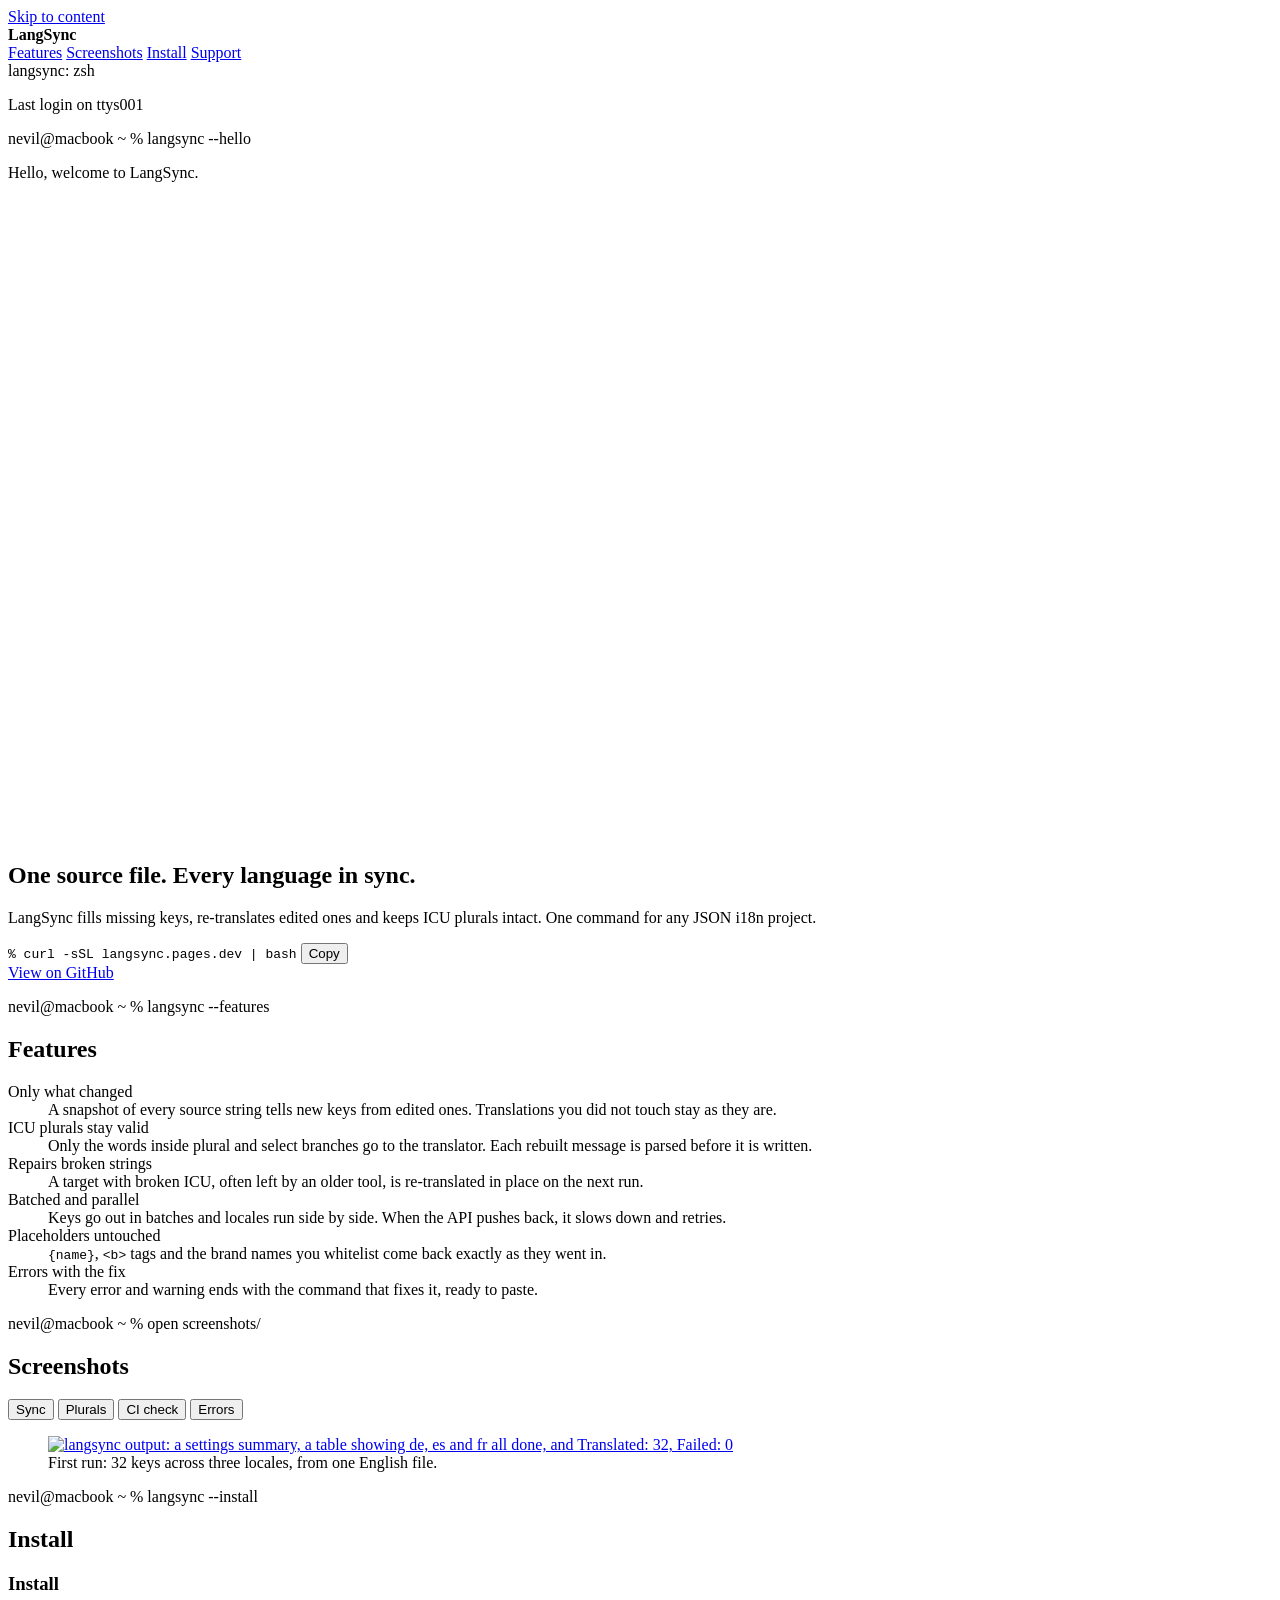
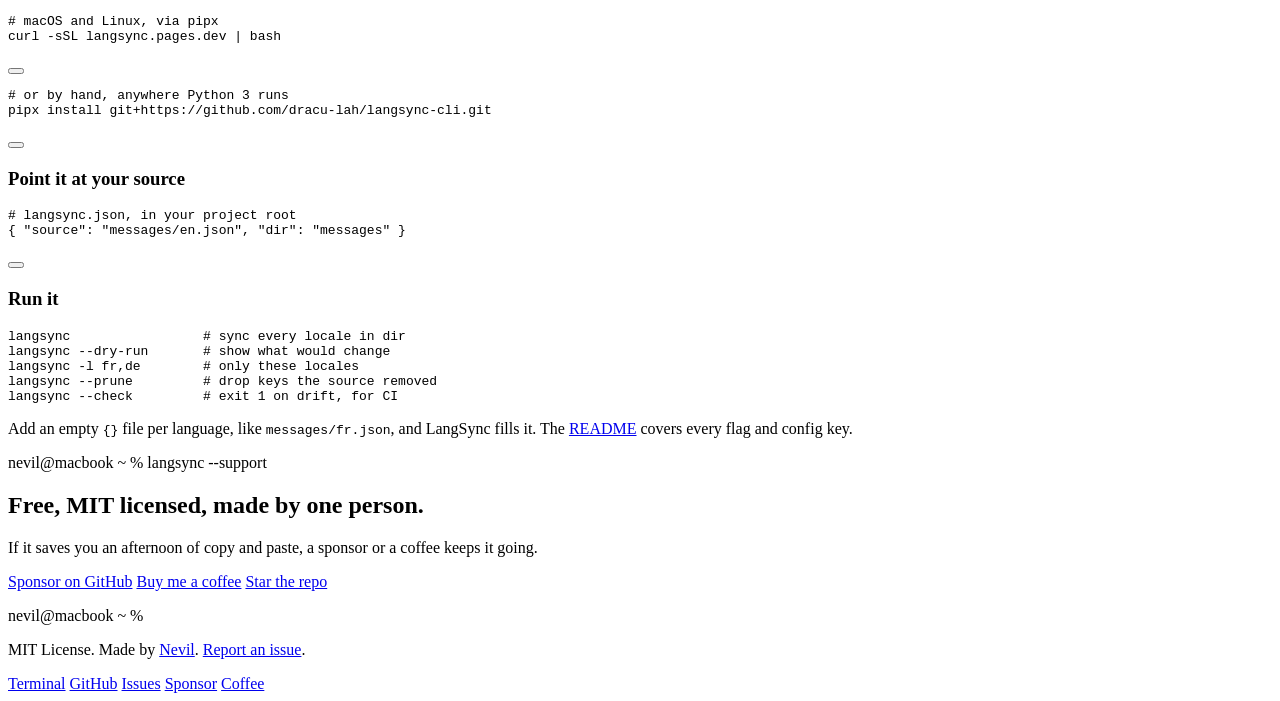
==== site/index.html @ 5280062b "feat: website on langsync.pages.dev, new README with demo and sponsor links, community files and CI " ====
<!DOCTYPE html>
<html lang="en">
<head>
<meta charset="utf-8">
<meta name="viewport" content="width=device-width, initial-scale=1, viewport-fit=cover">
<title>LangSync: keep every i18n JSON file in sync from one source</title>
<meta name="description" content="LangSync is a free, open source CLI that fills missing translation keys, re-translates edited ones and keeps ICU plurals valid. One command for any JSON i18n project.">
<link rel="canonical" href="https://langsync.pages.dev/">
<meta name="robots" content="index, follow, max-image-preview:large, max-snippet:-1">
<meta name="author" content="Nevil">
<meta name="theme-color" content="#ece9f4" media="(prefers-color-scheme: light)">
<meta name="theme-color" content="#14152a" media="(prefers-color-scheme: dark)">
<meta name="color-scheme" content="light dark">

<meta property="og:type" content="website">
<meta property="og:site_name" content="LangSync">
<meta property="og:url" content="https://langsync.pages.dev/">
<meta property="og:title" content="LangSync: every locale in sync, one command">
<meta property="og:description" content="Fills missing keys, re-translates edited ones and keeps ICU plurals valid. Free and open source.">
<meta property="og:image" content="https://langsync.pages.dev/og.png">
<meta property="og:image:width" content="1200">
<meta property="og:image:height" content="630">
<meta property="og:image:alt" content="A macOS terminal running langsync, syncing three locales from one English source file">
<meta property="og:locale" content="en_US">
<meta name="twitter:card" content="summary_large_image">
<meta name="twitter:title" content="LangSync: every locale in sync, one command">
<meta name="twitter:description" content="Fills missing keys, re-translates edited ones and keeps ICU plurals valid. Free and open source.">
<meta name="twitter:image" content="https://langsync.pages.dev/og.png">

<link rel="icon" href="/favicon.svg" type="image/svg+xml">
<link rel="apple-touch-icon" href="/icon-512.png">
<link rel="manifest" href="/site.webmanifest">
<link rel="preload" href="/fonts/jetbrains-mono-latin-400-normal.woff2" as="font" type="font/woff2" crossorigin>
<link rel="preload" href="/fonts/geist-sans-latin-600-normal.woff2" as="font" type="font/woff2" crossorigin>
<link rel="stylesheet" href="https://unpkg.com/@phosphor-icons/web@2.1.1/src/regular/style.css">
<link rel="stylesheet" href="/styles.css">

<script type="application/ld+json">
{
  "@context": "https://schema.org",
  "@type": "SoftwareApplication",
  "name": "LangSync",
  "url": "https://langsync.pages.dev/",
  "description": "A command line tool that keeps i18n JSON translation files in sync with one source file, with ICU MessageFormat support, drift detection and a CI check mode.",
  "applicationCategory": "DeveloperApplication",
  "operatingSystem": "macOS, Linux, Windows",
  "softwareVersion": "0.10.0",
  "license": "https://opensource.org/licenses/MIT",
  "codeRepository": "https://github.com/dracu-lah/langsync-cli",
  "downloadUrl": "https://github.com/dracu-lah/langsync-cli",
  "installUrl": "https://langsync.pages.dev/install.sh",
  "screenshot": "https://langsync.pages.dev/media/sync.png",
  "offers": { "@type": "Offer", "price": "0", "priceCurrency": "USD" },
  "author": { "@type": "Person", "name": "Nevil", "url": "https://github.com/dracu-lah" }
}
</script>
</head>
<body>
<a class="skip" href="#main">Skip to content</a>

<header class="menubar">
  <div class="menubar-left">
    <i class="ph ph-translate menubar-mark" aria-hidden="true"></i>
    <strong>LangSync</strong>
    <nav aria-label="Sections">
      <a href="#features">Features</a>
      <a href="#see-it">Screenshots</a>
      <a href="#install">Install</a>
      <a href="#support">Support</a>
    </nav>
  </div>
  <div class="menubar-right">
    <a href="https://github.com/dracu-lah/langsync-cli" aria-label="LangSync on GitHub"><i class="ph ph-github-logo" aria-hidden="true"></i></a>
    <time id="clock" aria-hidden="true"></time>
  </div>
</header>

<main id="main">
  <section class="window" aria-label="LangSync">
    <div class="titlebar">
      <span class="lights" aria-hidden="true"><i></i><i></i><i></i></span>
      <span class="title">langsync: zsh</span>
    </div>

    <div class="term">
      <p class="sys" id="login">Last login on ttys001</p>
      <p class="line"><span class="ps">nevil@macbook ~ %</span> <span class="cmd" data-type>langsync --hello</span></p>
      <p class="greet" id="greeting">Hello, welcome to LangSync.</p>

      <div class="hero">
        <figure class="hero-media">
          <video autoplay muted loop playsinline preload="metadata" poster="/media/hero-sync.png" width="820" height="640" aria-label="Recording: langsync syncs three locales, prints the French and German plurals, then langsync --check catches drift">
            <source src="/media/hero-demo.webm" type="video/webm">
            <source src="/media/hero-demo.mp4" type="video/mp4">
          </video>
        </figure>
        <div class="hero-copy">
          <h1><span>One source file.</span> <span>Every language in sync.</span></h1>
          <p class="lede">LangSync fills missing keys, re-translates edited ones and keeps ICU plurals intact. One command for any JSON i18n project.</p>
          <div class="install-line" data-copy="curl -sSL langsync.pages.dev | bash">
            <code><span class="ps">%</span> curl -sSL langsync.pages.dev | bash</code>
            <button type="button" class="copy" aria-label="Copy install command"><i class="ph ph-copy" aria-hidden="true"></i><span>Copy</span></button>
          </div>
          <div class="ctas">
            <a class="btn ghost" href="https://github.com/dracu-lah/langsync-cli"><i class="ph ph-github-logo" aria-hidden="true"></i>View on GitHub</a>
          </div>
        </div>
      </div>

      <section id="features" class="block" aria-labelledby="features-h">
        <p class="line"><span class="ps">nevil@macbook ~ %</span> <span class="cmd" data-type>langsync --features</span></p>
        <h2 id="features-h" class="vh">Features</h2>
        <dl class="features">
          <div><dt><i class="ph ph-git-diff" aria-hidden="true"></i>Only what changed</dt><dd>A snapshot of every source string tells new keys from edited ones. Translations you did not touch stay as they are.</dd></div>
          <div><dt><i class="ph ph-brackets-curly" aria-hidden="true"></i>ICU plurals stay valid</dt><dd>Only the words inside plural and select branches go to the translator. Each rebuilt message is parsed before it is written.</dd></div>
          <div><dt><i class="ph ph-first-aid" aria-hidden="true"></i>Repairs broken strings</dt><dd>A target with broken ICU, often left by an older tool, is re-translated in place on the next run.</dd></div>
          <div><dt><i class="ph ph-lightning" aria-hidden="true"></i>Batched and parallel</dt><dd>Keys go out in batches and locales run side by side. When the API pushes back, it slows down and retries.</dd></div>
          <div><dt><i class="ph ph-lock-key" aria-hidden="true"></i>Placeholders untouched</dt><dd><code>{name}</code>, <code>&lt;b&gt;</code> tags and the brand names you whitelist come back exactly as they went in.</dd></div>
          <div><dt><i class="ph ph-wrench" aria-hidden="true"></i>Errors with the fix</dt><dd>Every error and warning ends with the command that fixes it, ready to paste.</dd></div>
        </dl>
      </section>

      <section id="see-it" class="block" aria-labelledby="see-h">
        <p class="line"><span class="ps">nevil@macbook ~ %</span> <span class="cmd" data-type>open screenshots/</span></p>
        <h2 id="see-h" class="vh">Screenshots</h2>
        <div class="shots">
        <div class="tabs" role="tablist" aria-label="Screenshots" aria-orientation="vertical">
          <button role="tab" id="t-sync" aria-controls="p-sync" aria-selected="true">Sync</button>
          <button role="tab" id="t-plurals" aria-controls="p-plurals" aria-selected="false" tabindex="-1">Plurals</button>
          <button role="tab" id="t-check" aria-controls="p-check" aria-selected="false" tabindex="-1">CI check</button>
          <button role="tab" id="t-fix" aria-controls="p-fix" aria-selected="false" tabindex="-1">Errors</button>
        </div>
        <div class="panels">
          <figure role="tabpanel" id="p-sync" aria-labelledby="t-sync">
            <a href="/media/sync.png" aria-label="Open full size"><img src="/media/sync.png" width="1120" height="760" loading="lazy" decoding="async" alt="langsync output: a settings summary, a table showing de, es and fr all done, and Translated: 32, Failed: 0"></a>
            <figcaption>First run: 32 keys across three locales, from one English file.</figcaption>
          </figure>
          <figure role="tabpanel" id="p-plurals" aria-labelledby="t-plurals" hidden>
            <a href="/media/plurals.png" aria-label="Open full size"><img src="/media/plurals.png" width="1120" height="347" loading="lazy" decoding="async" alt="jq showing the French and German cart strings with the ICU plural structure, one and other branches and the # placeholder unchanged"></a>
            <figcaption>The words change. <code>{count, plural, one {#…}}</code> does not.</figcaption>
          </figure>
          <figure role="tabpanel" id="p-check" aria-labelledby="t-check" hidden>
            <a href="/media/check.png" aria-label="Open full size"><img src="/media/check.png" width="1120" height="760" loading="lazy" decoding="async" alt="langsync --check reporting drift: one missing and one changed key per locale, exit code 1"></a>
            <figcaption><code>--check</code> exits 1 when a locale drifts, so CI catches it.</figcaption>
          </figure>
          <figure role="tabpanel" id="p-fix" aria-labelledby="t-fix" hidden>
            <a href="/media/fix.png" aria-label="Open full size"><img src="/media/fix.png" width="1120" height="457" loading="lazy" decoding="async" alt="Two errors, a missing locale folder and a missing source file, each followed by a How to fix box with the exact command"></a>
            <figcaption>Wrong path? It prints the <code>mkdir</code> or the <code>ls</code> you need.</figcaption>
          </figure>
        </div>
        </div>
      </section>

      <section id="install" class="block" aria-labelledby="install-h">
        <p class="line"><span class="ps">nevil@macbook ~ %</span> <span class="cmd" data-type>langsync --install</span></p>
        <h2 id="install-h" class="vh">Install</h2>
        <div class="install-grid">
          <div class="steps">
            <h3>Install</h3>
            <div class="code" data-copy="curl -sSL langsync.pages.dev | bash"><pre><code><span class="c"># macOS and Linux, via pipx</span>
curl -sSL langsync.pages.dev | bash</code></pre><button type="button" class="copy" aria-label="Copy"><i class="ph ph-copy" aria-hidden="true"></i></button></div>
            <div class="code" data-copy="pipx install git+https://github.com/dracu-lah/langsync-cli.git"><pre><code><span class="c"># or by hand, anywhere Python 3 runs</span>
pipx install git+https://github.com/dracu-lah/langsync-cli.git</code></pre><button type="button" class="copy" aria-label="Copy"><i class="ph ph-copy" aria-hidden="true"></i></button></div>
            <h3>Point it at your source</h3>
            <div class="code" data-copy='{ "source": "messages/en.json", "dir": "messages" }'><pre><code><span class="c"># langsync.json, in your project root</span>
{ "source": "messages/en.json", "dir": "messages" }</code></pre><button type="button" class="copy" aria-label="Copy"><i class="ph ph-copy" aria-hidden="true"></i></button></div>
          </div>
          <div class="steps">
            <h3>Run it</h3>
            <div class="code"><pre><code>langsync                 <span class="c"># sync every locale in dir</span>
langsync --dry-run       <span class="c"># show what would change</span>
langsync -l fr,de        <span class="c"># only these locales</span>
langsync --prune         <span class="c"># drop keys the source removed</span>
langsync --check         <span class="c"># exit 1 on drift, for CI</span></code></pre></div>
            <p class="note">Add an empty <code>{}</code> file per language, like <code>messages/fr.json</code>, and LangSync fills it. The <a href="https://github.com/dracu-lah/langsync-cli#readme">README</a> covers every flag and config key.</p>
          </div>
        </div>
      </section>

      <section id="support" class="block" aria-labelledby="support-h">
        <p class="line"><span class="ps">nevil@macbook ~ %</span> <span class="cmd" data-type>langsync --support</span></p>
        <h2 id="support-h">Free, MIT licensed, made by one person.</h2>
        <p class="lede small">If it saves you an afternoon of copy and paste, a sponsor or a coffee keeps it going.</p>
        <div class="ctas">
          <a class="btn sponsor" href="https://github.com/sponsors/dracu-lah"><i class="ph ph-heart" aria-hidden="true"></i>Sponsor on GitHub</a>
          <a class="btn coffee" href="https://buymeacoffee.com/nevil.dev"><i class="ph ph-coffee" aria-hidden="true"></i>Buy me a coffee</a>
          <a class="btn ghost" href="https://github.com/dracu-lah/langsync-cli"><i class="ph ph-star" aria-hidden="true"></i>Star the repo</a>
        </div>
      </section>

      <p class="line last"><span class="ps">nevil@macbook ~ %</span> <span class="cursor" aria-hidden="true"></span></p>
    </div>
  </section>

  <footer class="foot">
    <p>MIT License. Made by <a href="https://github.com/dracu-lah">Nevil</a>. <a href="https://github.com/dracu-lah/langsync-cli/issues">Report an issue</a>.</p>
  </footer>
</main>

<nav class="dock" aria-label="Links">
  <a href="#main" aria-label="Back to top"><span class="tip">Terminal</span><i class="ph ph-terminal-window" aria-hidden="true"></i></a>
  <a href="https://github.com/dracu-lah/langsync-cli" aria-label="GitHub"><span class="tip">GitHub</span><i class="ph ph-github-logo" aria-hidden="true"></i></a>
  <a href="https://github.com/dracu-lah/langsync-cli/issues" aria-label="Issues"><span class="tip">Issues</span><i class="ph ph-bug" aria-hidden="true"></i></a>
  <span class="sep" aria-hidden="true"></span>
  <a href="https://github.com/sponsors/dracu-lah" aria-label="Sponsor"><span class="tip">Sponsor</span><i class="ph ph-heart" aria-hidden="true"></i></a>
  <a href="https://buymeacoffee.com/nevil.dev" aria-label="Buy me a coffee"><span class="tip">Coffee</span><i class="ph ph-coffee" aria-hidden="true"></i></a>
</nav>

<script src="/app.js" defer></script>
</body>
</html>
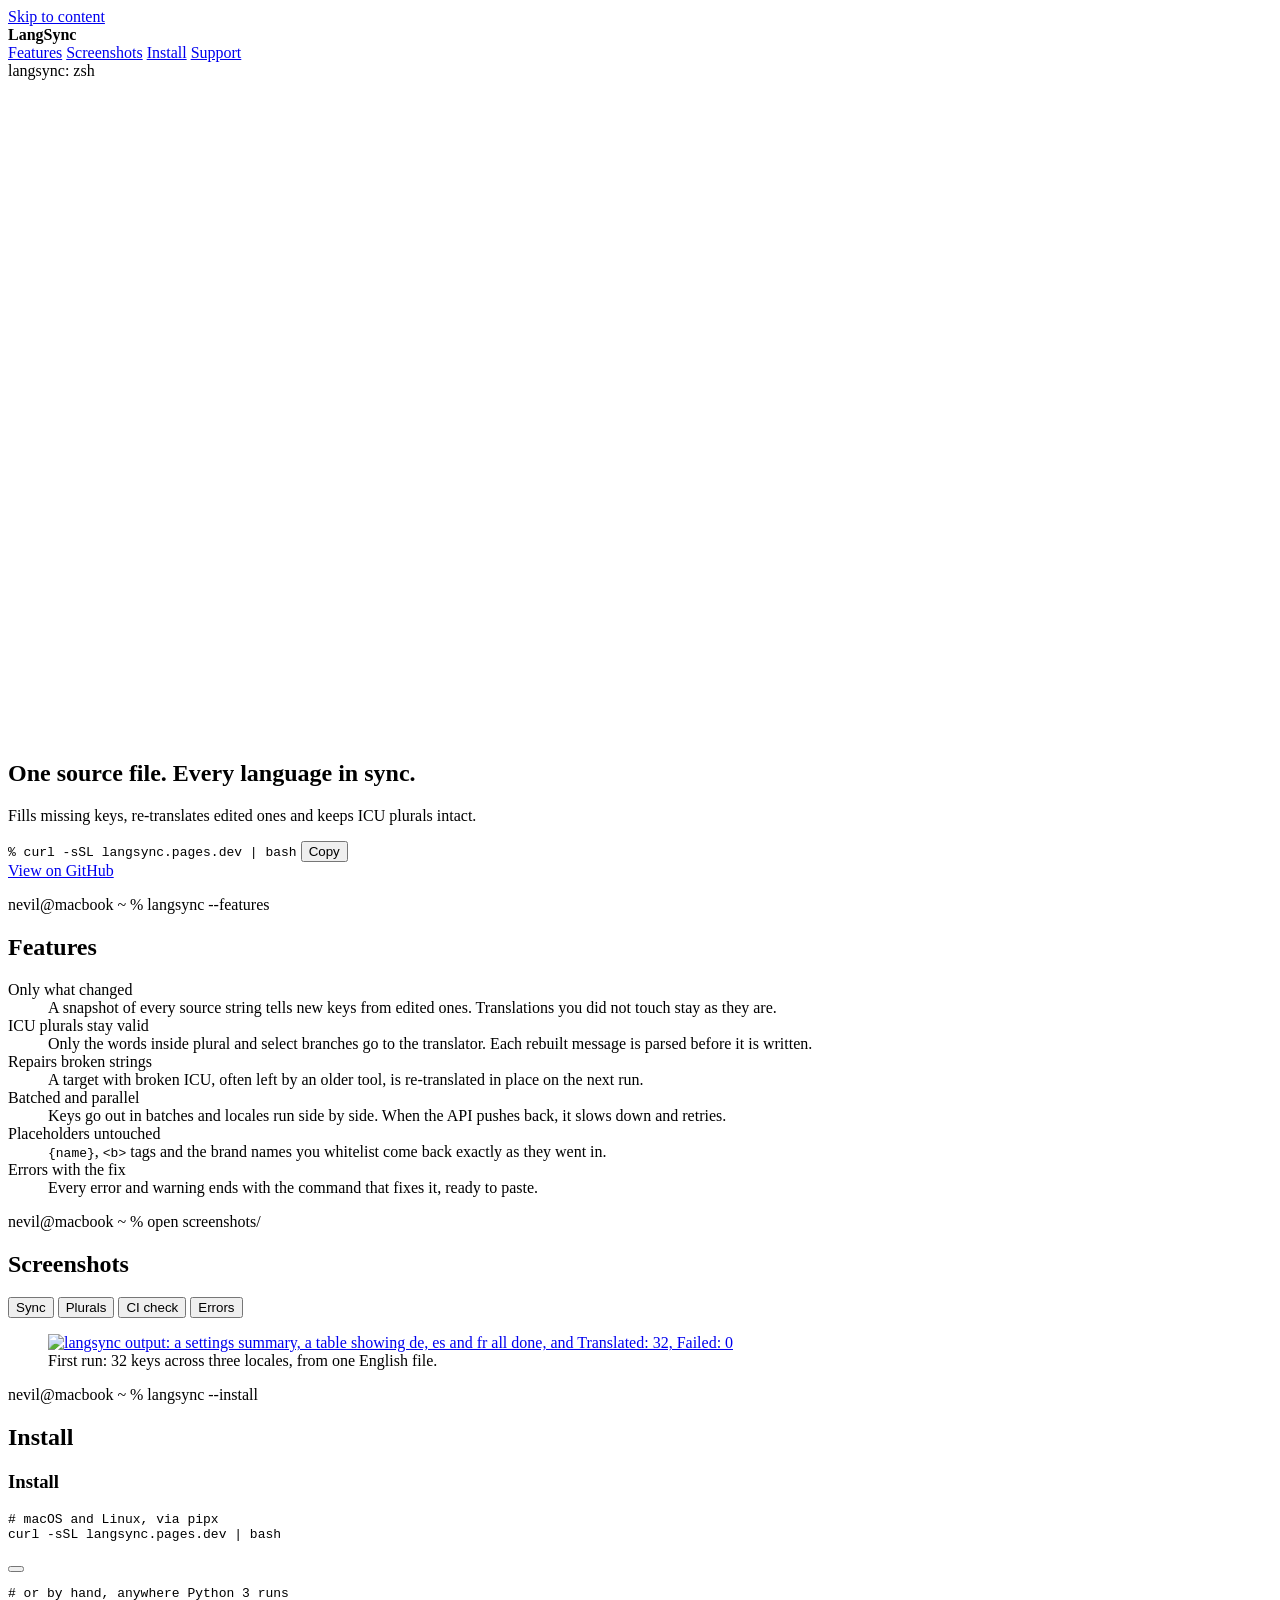
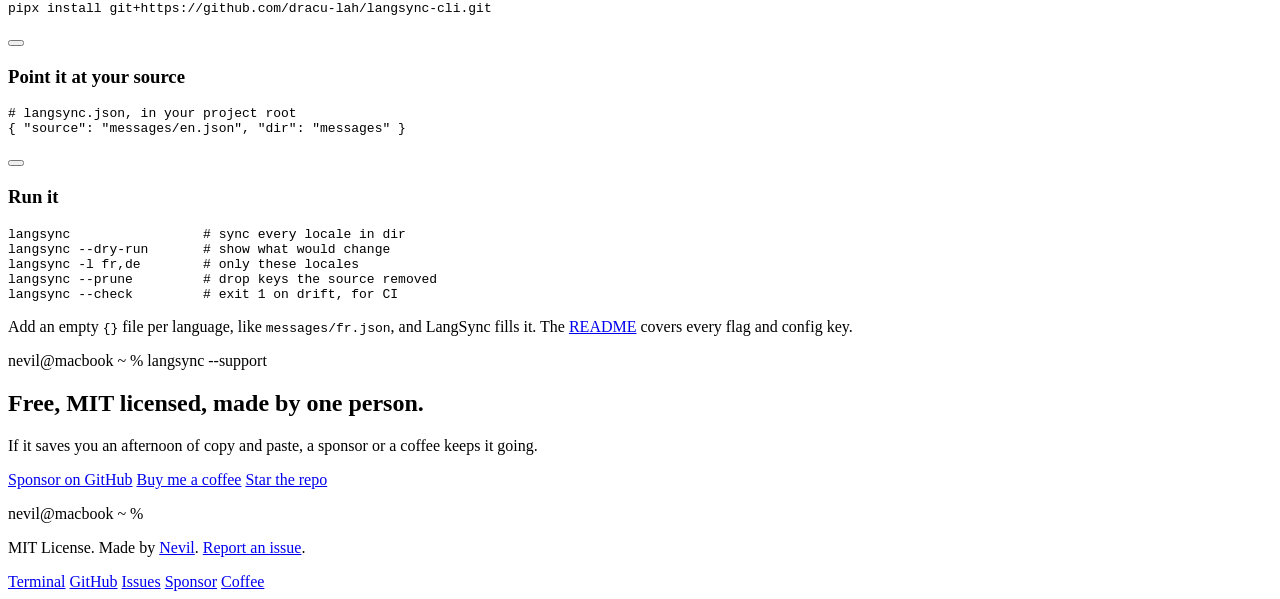
==== commit f74ad633: "site: drop the login greeting, shorter two-line hero subtext, headline aligned to the top" ====
--- a/site/index.html
+++ b/site/index.html
@@ -83,10 +83,6 @@
     </div>
 
     <div class="term">
-      <p class="sys" id="login">Last login on ttys001</p>
-      <p class="line"><span class="ps">nevil@macbook ~ %</span> <span class="cmd" data-type>langsync --hello</span></p>
-      <p class="greet" id="greeting">Hello, welcome to LangSync.</p>
-
       <div class="hero">
         <figure class="hero-media">
           <video autoplay muted loop playsinline preload="metadata" poster="/media/hero-sync.png" width="820" height="640" aria-label="Recording: langsync syncs three locales, prints the French and German plurals, then langsync --check catches drift">
@@ -96,7 +92,7 @@
         </figure>
         <div class="hero-copy">
           <h1><span>One source file.</span> <span>Every language in sync.</span></h1>
-          <p class="lede">LangSync fills missing keys, re-translates edited ones and keeps ICU plurals intact. One command for any JSON i18n project.</p>
+          <p class="lede">Fills missing keys, re-translates edited ones and keeps ICU plurals intact.</p>
           <div class="install-line" data-copy="curl -sSL langsync.pages.dev | bash">
             <code><span class="ps">%</span> curl -sSL langsync.pages.dev | bash</code>
             <button type="button" class="copy" aria-label="Copy install command"><i class="ph ph-copy" aria-hidden="true"></i><span>Copy</span></button>
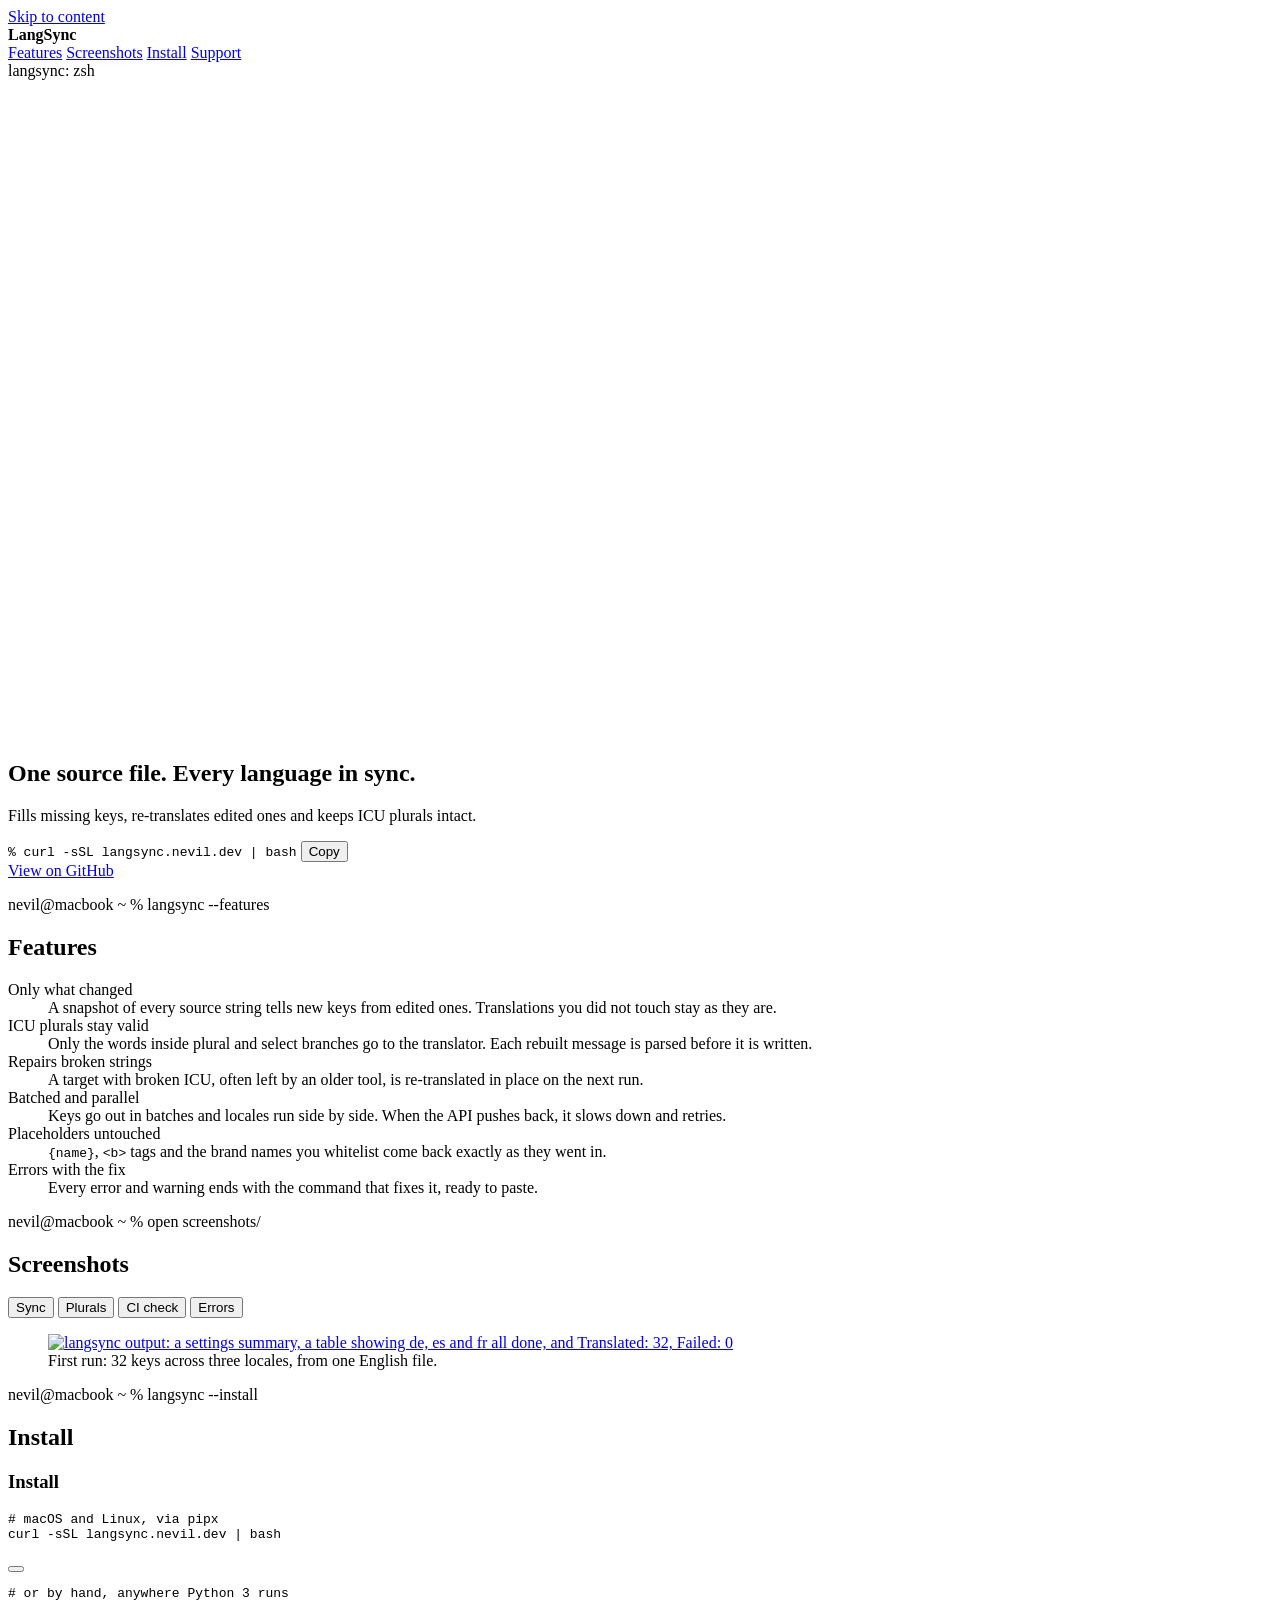
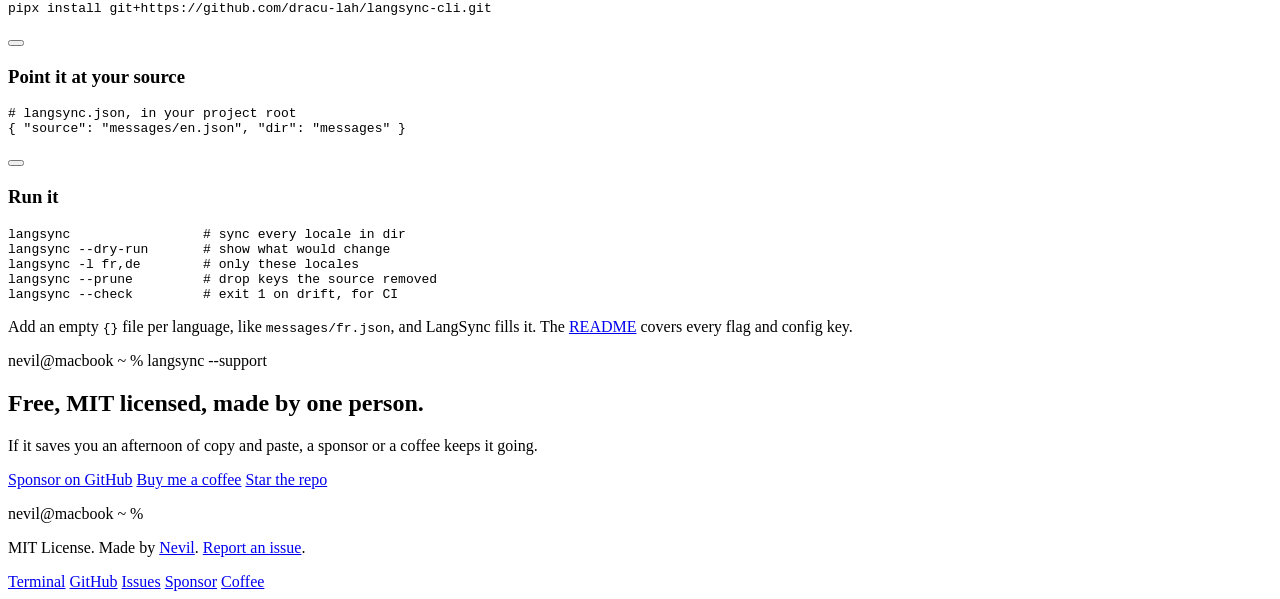
==== commit 5af3b2b8: "install command back to curl -sSL langsync.nevil.dev | bash everywhere, OG image to match" ====
--- a/site/index.html
+++ b/site/index.html
@@ -48,7 +48,7 @@
   "license": "https://opensource.org/licenses/MIT",
   "codeRepository": "https://github.com/dracu-lah/langsync-cli",
   "downloadUrl": "https://github.com/dracu-lah/langsync-cli",
-  "installUrl": "https://langsync.pages.dev/install.sh",
+  "installUrl": "https://langsync.nevil.dev",
   "screenshot": "https://langsync.pages.dev/media/sync.png",
   "offers": { "@type": "Offer", "price": "0", "priceCurrency": "USD" },
   "author": { "@type": "Person", "name": "Nevil", "url": "https://github.com/dracu-lah" }
@@ -93,8 +93,8 @@
         <div class="hero-copy">
           <h1><span>One source file.</span> <span>Every language in sync.</span></h1>
           <p class="lede">Fills missing keys, re-translates edited ones and keeps ICU plurals intact.</p>
-          <div class="install-line" data-copy="curl -sSL langsync.pages.dev | bash">
-            <code><span class="ps">%</span> curl -sSL langsync.pages.dev | bash</code>
+          <div class="install-line" data-copy="curl -sSL langsync.nevil.dev | bash">
+            <code><span class="ps">%</span> curl -sSL langsync.nevil.dev | bash</code>
             <button type="button" class="copy" aria-label="Copy install command"><i class="ph ph-copy" aria-hidden="true"></i><span>Copy</span></button>
           </div>
           <div class="ctas">
@@ -153,8 +153,8 @@
         <div class="install-grid">
           <div class="steps">
             <h3>Install</h3>
-            <div class="code" data-copy="curl -sSL langsync.pages.dev | bash"><pre><code><span class="c"># macOS and Linux, via pipx</span>
-curl -sSL langsync.pages.dev | bash</code></pre><button type="button" class="copy" aria-label="Copy"><i class="ph ph-copy" aria-hidden="true"></i></button></div>
+            <div class="code" data-copy="curl -sSL langsync.nevil.dev | bash"><pre><code><span class="c"># macOS and Linux, via pipx</span>
+curl -sSL langsync.nevil.dev | bash</code></pre><button type="button" class="copy" aria-label="Copy"><i class="ph ph-copy" aria-hidden="true"></i></button></div>
             <div class="code" data-copy="pipx install git+https://github.com/dracu-lah/langsync-cli.git"><pre><code><span class="c"># or by hand, anywhere Python 3 runs</span>
 pipx install git+https://github.com/dracu-lah/langsync-cli.git</code></pre><button type="button" class="copy" aria-label="Copy"><i class="ph ph-copy" aria-hidden="true"></i></button></div>
             <h3>Point it at your source</h3>
